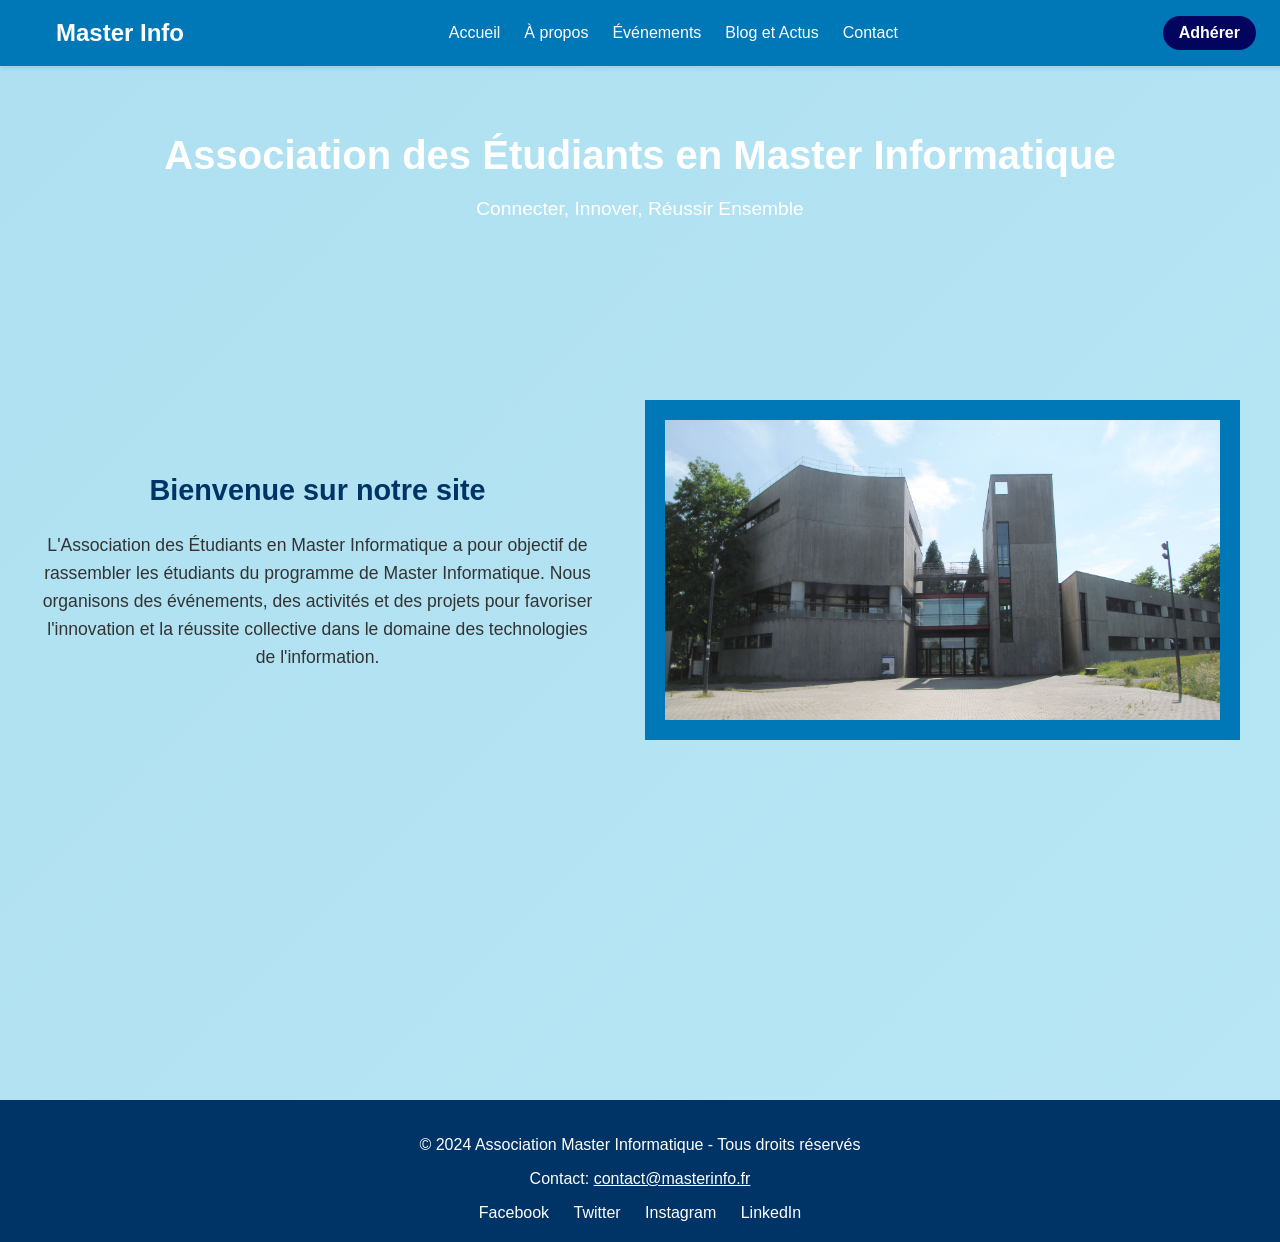
==== index.html @ a196571c "rdy to deploy" ====
<html>

<head>
  <title>Association Master Informatique</title>
  <meta charset="UTF-8">
  <meta name="viewport" content="width=device-width, initial-scale=1.0">
  <link rel="stylesheet" href="accueil.css">
</head>

<body>

  <nav>
    <div class="nav-content">
      <a href="/" class="logo">Master Info</a>
      <div class="nav-links">
        <a href="index.html">Accueil</a>
        <a href="#about">À propos</a>
        <a href="events.html">Événements</a>
        <a href="#activities">Blog et Actus</a>
        <a href="contact.html">Contact</a>
      </div>
      <a href="inscription.html" class="adherer-button">Adhérer</a>
    </div>
  </nav>

  <section class="hero-main">
    <div class="hero-content">
      <h1>Association des Étudiants en Master Informatique</h1>
      <p>Connecter, Innover, Réussir Ensemble</p>
    </div>

    <div class="main-content">
      <!-- Left side: Brief presentation -->
      <div class="left-content">
        <h2>Bienvenue sur notre site</h2>
        <p>
          L'Association des Étudiants en Master Informatique a pour objectif de rassembler les étudiants du programme de
          Master Informatique. Nous organisons des événements, des activités et des projets pour favoriser l'innovation
          et la réussite collective dans le domaine des technologies de l'information.
        </p>
      </div>

      <!-- Right side: Image in a blue box -->
      <div class="right-content">
        <img src="fst.jpg" alt="Association Image">
      </div>
    </div>
  </section>

  <footer style="background-color: #003366; color: white; padding: 20px 0;">
    <div class="footer-content" style="text-align: center;">
      <p>© 2024 Association Master Informatique - Tous droits réservés</p>
      <p>Contact: <a href="mailto:contact@masterinfo.fr" style="color: #fff;">contact@masterinfo.fr</a></p>

      <div class="social-media-links">
        <a href="https://facebook.com" target="_blank" style="color: #fff; margin: 0 10px; text-decoration: none;">
          <i class="fab fa-facebook"></i> Facebook
        </a>
        <a href="https://twitter.com" target="_blank" style="color: #fff; margin: 0 10px; text-decoration: none;">
          <i class="fab fa-twitter"></i> Twitter
        </a>
        <a href="https://instagram.com" target="_blank" style="color: #fff; margin: 0 10px; text-decoration: none;">
          <i class="fab fa-instagram"></i> Instagram
        </a>
        <a href="https://linkedin.com" target="_blank" style="color: #fff; margin: 0 10px; text-decoration: none;">
          <i class="fab fa-linkedin"></i> LinkedIn
        </a>
      </div>
    </div>
  </footer>

  <script>
    document.addEventListener('DOMContentLoaded', function () {
      // Smooth scrolling for anchor links
      document.querySelectorAll('a[href^="#"]').forEach(anchor => {
        anchor.addEventListener('click', function (e) {
          e.preventDefault();
          document.querySelector(this.getAttribute('href')).scrollIntoView({
            behavior: 'smooth'
          });
        });
      });

      // Form submission handling
      const form = document.querySelector('.contact-form');
      form.addEventListener('submit', function (e) {
        e.preventDefault();
        alert('Merci pour votre message ! Nous vous répondrons dans les plus brefs délais.');
        form.reset();
      });
    });
  </script>

</body>

</html>
---- accueil.css ----
:root {
    --primary: #0077B6;
    --secondary: #90E0EF;
    --accent: #03045E;
    --light: #ecf0f1;
  }
  
  body {
    margin: 0;
    padding: 0;
    width: 100%;
    background: var(--light);
    font-family: 'Segoe UI', sans-serif;
  }
  
  nav {
    background: var(--primary);
    padding: 1rem;
    position: fixed;
    width: 100%;
    top: 0;
    z-index: 100;
    box-shadow: 0 2px 5px rgba(0, 0, 0, 0.1);
  }
  
  .nav-content {
    max-width: 1200px;
    margin: 0 auto;
    display: flex;
    justify-content: space-between;
    align-items: center;
  }
  
  .logo {
    color: white;
    font-size: 1.5rem;
    font-weight: bold;
    text-decoration: none;
  }
  
  .nav-links {
    display: flex;
    justify-content: center;
    flex: 1;
    gap: 1.5rem;
  }
  
  .nav-links a {
    color: white;
    text-decoration: none;
    font-size: 1rem;
    transition: color 0.3s ease;
  }
  
  .adherer-button {
    background: var(--accent);
    color: white;
    padding: 0.5rem 1rem;
    border-radius: 20px;
    text-decoration: none;
    font-size: 1rem;
    font-weight: bold;
    transition: background-color 0.3s ease, transform 0.2s ease;
  }
  
  .adherer-button:hover {
    background: #c0392b;
    transform: scale(1.05);
  }
  
  /* Hero and Main Section combined */
  .hero-main {
    background: linear-gradient(135deg, #AEE0F1, #B8E6F4);
    color: white;
    height: 100vh;
    text-align: center;
    padding: 100px 20px;
    display: flex;
    flex-direction: column;
    align-items: center;
    justify-content: center;
  }
  
  .hero-content h1 {
    font-size: 2.5rem;
    margin-bottom: 20px;
  }
  
  .hero-content p {
    font-size: 1.2rem;
  }
  
  .main-content {
    display: flex;
    
    height: 80%;
    justify-content: space-between;
    align-items: center;
    margin-bottom: 100px;
    max-width: 1200px;
    width: 100%;
    padding: 20px;
  }
  
  .left-content {
    flex: 1;
    padding-right: 50px;
  }
  
  .left-content h2 {
    font-size: 1.8em;
    color: #003366;
  }
  
  .left-content p {
    font-size: 1.1em;
    line-height: 1.6;
    color: #333;
  }
  
  .right-content {
    flex: 1;
    background-color: #0077B6;
    padding: 20px;
    text-align: center;
  }
  
  .right-content img {
    max-width: 100%;
    height: 300px;
  }
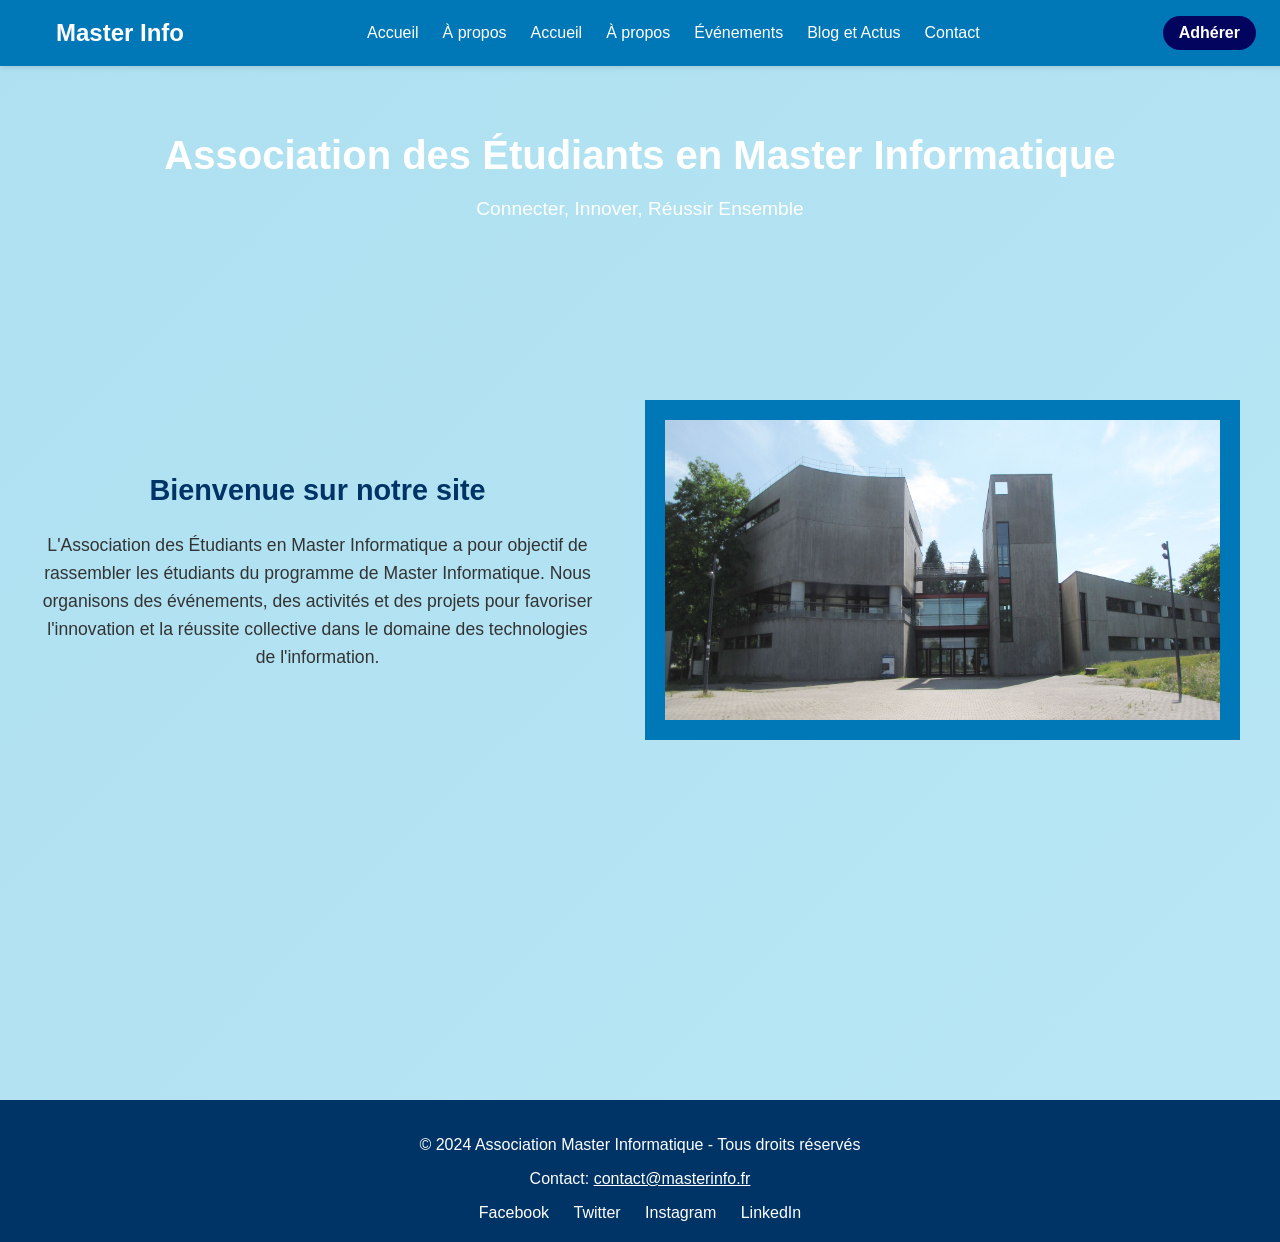
==== commit caedbe03: "Merge branch 'main' of https://github.com/rocklee993/site_im" ====
--- a/index.html
+++ b/index.html
@@ -13,6 +13,8 @@
     <div class="nav-content">
       <a href="/" class="logo">Master Info</a>
       <div class="nav-links">
+        <a href="accueil.html">Accueil</a>
+        <a href="a_propos.html">À propos</a>
         <a href="index.html">Accueil</a>
         <a href="#about">À propos</a>
         <a href="events.html">Événements</a>
--- a/accueil.css
+++ b/accueil.css
@@ -4,7 +4,17 @@
     --accent: #03045E;
     --light: #ecf0f1;
   }
+  .swiper {
+    width: 100%;
+    height: 300px; /* Ajustez la hauteur selon vos besoins */
+  }
   
+  .swiper-slide img {
+    width: 100%;
+    height: auto; /* Ajuste les images à la taille de la diapositive */
+  }
+  
+
   body {
     margin: 0;
     padding: 0;
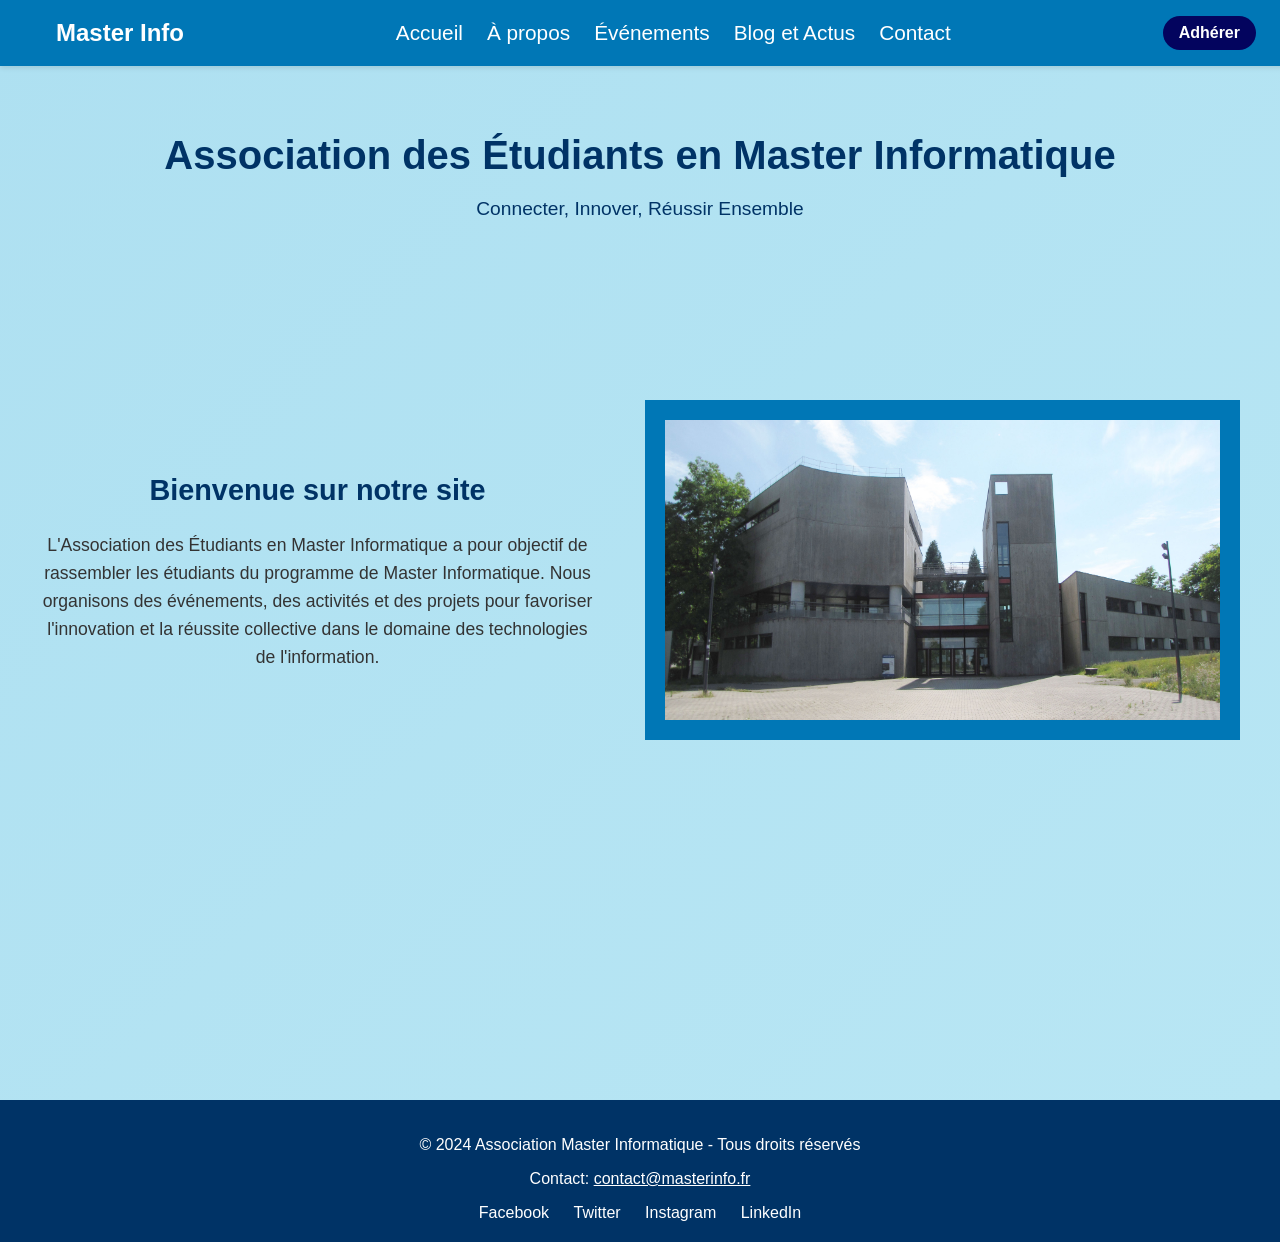
==== commit 75b10361: "Update index.html" ====
--- a/index.html
+++ b/index.html
@@ -13,8 +13,8 @@
     <div class="nav-content">
       <a href="/" class="logo">Master Info</a>
       <div class="nav-links">
-        <a href="accueil.html">Accueil</a>
-        <a href="a_propos.html">À propos</a>
+        
+        
         <a href="index.html">Accueil</a>
         <a href="#about">À propos</a>
         <a href="events.html">Événements</a>
--- a/accueil.css
+++ b/accueil.css
@@ -58,7 +58,7 @@
   .nav-links a {
     color: white;
     text-decoration: none;
-    font-size: 1rem;
+    font-size: 1.3rem;
     transition: color 0.3s ease;
   }
   
@@ -94,10 +94,12 @@
   .hero-content h1 {
     font-size: 2.5rem;
     margin-bottom: 20px;
+    color: #003366;
   }
   
   .hero-content p {
     font-size: 1.2rem;
+    color: #003366;
   }
   
   .main-content {
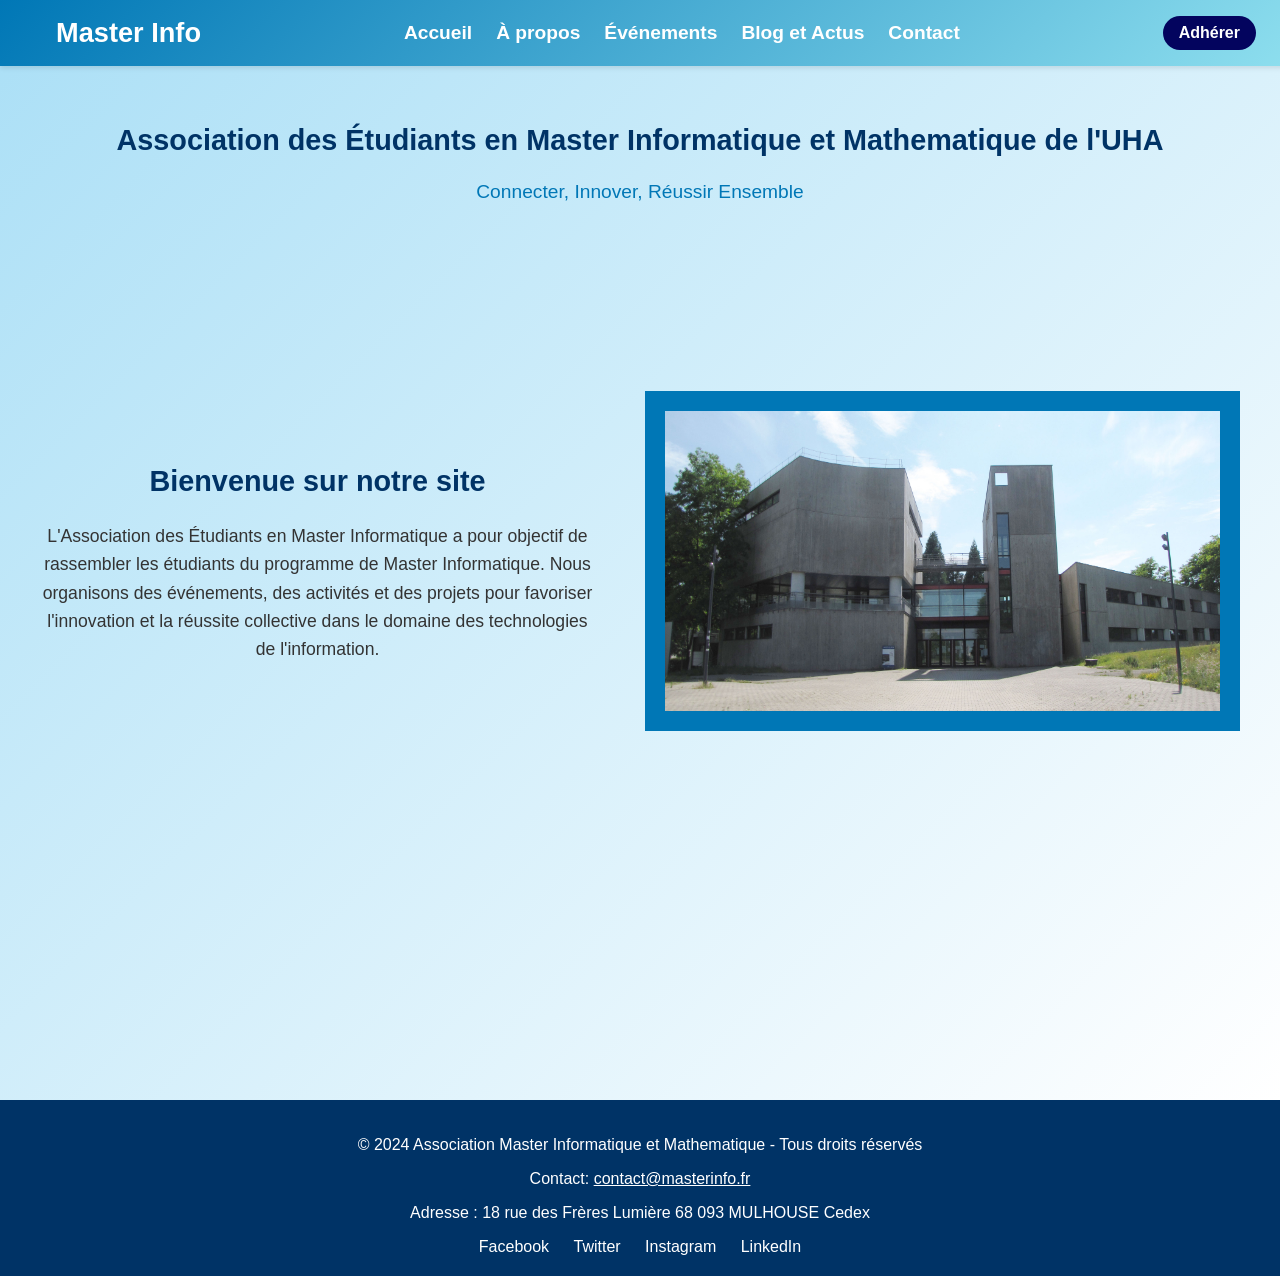
==== commit 001c688d: "Remove 'a_propos.html' and update navigation links across multiple pages" ====
--- a/index.html
+++ b/index.html
@@ -1,9 +1,10 @@
 <html>
 
 <head>
-  <title>Association Master Informatique</title>
+  <title>Association Master Informatique et Mathematique de l'UHA</title>
   <meta charset="UTF-8">
   <meta name="viewport" content="width=device-width, initial-scale=1.0">
+  <link rel="stylesheet" href="navbar.css">
   <link rel="stylesheet" href="accueil.css">
 </head>
 
@@ -11,14 +12,12 @@
 
   <nav>
     <div class="nav-content">
-      <a href="/" class="logo">Master Info</a>
+      <a href="/accueil.html" class="logo">Master Info</a>
       <div class="nav-links">
-        
-        
-        <a href="index.html">Accueil</a>
-        <a href="#about">À propos</a>
+        <a href="accueil.html">Accueil</a>
+        <a href="apropos.html">À propos</a>
         <a href="events.html">Événements</a>
-        <a href="#activities">Blog et Actus</a>
+        <a href="actus.html">Blog et Actus</a>
         <a href="contact.html">Contact</a>
       </div>
       <a href="inscription.html" class="adherer-button">Adhérer</a>
@@ -27,7 +26,7 @@
 
   <section class="hero-main">
     <div class="hero-content">
-      <h1>Association des Étudiants en Master Informatique</h1>
+      <h2>Association des Étudiants en Master Informatique et Mathematique de l'UHA</h1>
       <p>Connecter, Innover, Réussir Ensemble</p>
     </div>
 
@@ -51,9 +50,10 @@
 
   <footer style="background-color: #003366; color: white; padding: 20px 0;">
     <div class="footer-content" style="text-align: center;">
-      <p>© 2024 Association Master Informatique - Tous droits réservés</p>
+      <p>© 2024 Association Master Informatique et Mathematique - Tous droits réservés</p>
       <p>Contact: <a href="mailto:contact@masterinfo.fr" style="color: #fff;">contact@masterinfo.fr</a></p>
-
+      <p>Adresse : 18 rue des Frères Lumière
+                    68 093 MULHOUSE Cedex</p>
       <div class="social-media-links">
         <a href="https://facebook.com" target="_blank" style="color: #fff; margin: 0 10px; text-decoration: none;">
           <i class="fab fa-facebook"></i> Facebook
--- a/navbar.css
+++ b/navbar.css
@@ -0,0 +1,78 @@
+:root {
+    --primary: #0077B6;
+    --secondary: #90E0EF;
+    --accent: #03045E;
+    --light: #ecf0f1;
+  }
+  
+  body {
+    margin: 0;
+    padding: 0;
+    width: 100%;
+    background: var(--light);
+    font-family: 'Segoe UI', sans-serif;
+  }
+  
+  nav {
+    background: linear-gradient(135deg, #0077B6, #90E0EF);
+    padding: 1rem;
+    position: fixed;
+    width: 100%;
+    top: 0;
+    z-index: 100;
+    box-shadow: 0 2px 5px rgba(0, 0, 0, 0.1);
+}
+
+.nav-links a {
+    color: white;
+    text-decoration: none;
+    font-size: 1.2rem;
+    font-weight: 600;
+    transition: color 0.3s ease, transform 0.2s ease;
+}
+
+.nav-links a:hover {
+    color: #B8E6F4;
+    transform: scale(1.1);
+}
+
+
+  
+  .nav-content {
+    max-width: 1200px;
+    margin: 0 auto;
+    display: flex;
+    justify-content: space-between;
+    align-items: center;
+  }
+  
+  .logo {
+    color: white;
+    font-size: 1.7rem;
+    font-weight: bold;
+    text-decoration: none;
+  }
+  
+  .nav-links {
+    display: flex;
+    justify-content: center;
+    flex: 1;
+    gap: 1.5rem;
+  }
+  
+  
+  .adherer-button {
+    background: var(--accent);
+    color: white;
+    padding: 0.5rem 1rem;
+    border-radius: 20px;
+    text-decoration: none;
+    font-size: 1rem;
+    font-weight: bold;
+    transition: background-color 0.3s ease, transform 0.2s ease;
+  }
+  
+  .adherer-button:hover {
+    background: #c0392b;
+    transform: scale(1.05);
+  }
--- a/accueil.css
+++ b/accueil.css
@@ -1,144 +1,71 @@
-:root {
-    --primary: #0077B6;
-    --secondary: #90E0EF;
-    --accent: #03045E;
-    --light: #ecf0f1;
-  }
-  .swiper {
-    width: 100%;
-    height: 300px; /* Ajustez la hauteur selon vos besoins */
-  }
-  
-  .swiper-slide img {
-    width: 100%;
-    height: auto; /* Ajuste les images à la taille de la diapositive */
-  }
-  
-
-  body {
-    margin: 0;
-    padding: 0;
-    width: 100%;
-    background: var(--light);
-    font-family: 'Segoe UI', sans-serif;
-  }
-  
-  nav {
-    background: var(--primary);
-    padding: 1rem;
-    position: fixed;
-    width: 100%;
-    top: 0;
-    z-index: 100;
-    box-shadow: 0 2px 5px rgba(0, 0, 0, 0.1);
-  }
-  
-  .nav-content {
-    max-width: 1200px;
-    margin: 0 auto;
-    display: flex;
-    justify-content: space-between;
-    align-items: center;
-  }
-  
-  .logo {
-    color: white;
-    font-size: 1.5rem;
-    font-weight: bold;
-    text-decoration: none;
-  }
-  
-  .nav-links {
-    display: flex;
-    justify-content: center;
-    flex: 1;
-    gap: 1.5rem;
-  }
-  
-  .nav-links a {
-    color: white;
-    text-decoration: none;
-    font-size: 1.3rem;
-    transition: color 0.3s ease;
-  }
-  
-  .adherer-button {
-    background: var(--accent);
-    color: white;
-    padding: 0.5rem 1rem;
-    border-radius: 20px;
-    text-decoration: none;
-    font-size: 1rem;
-    font-weight: bold;
-    transition: background-color 0.3s ease, transform 0.2s ease;
-  }
-  
-  .adherer-button:hover {
-    background: #c0392b;
-    transform: scale(1.05);
-  }
-  
-  /* Hero and Main Section combined */
-  .hero-main {
-    background: linear-gradient(135deg, #AEE0F1, #B8E6F4);
-    color: white;
-    height: 100vh;
-    text-align: center;
-    padding: 100px 20px;
-    display: flex;
-    flex-direction: column;
-    align-items: center;
-    justify-content: center;
-  }
-  
-  .hero-content h1 {
-    font-size: 2.5rem;
-    margin-bottom: 20px;
-    color: #003366;
-  }
-  
-  .hero-content p {
-    font-size: 1.2rem;
-    color: #003366;
-  }
-  
-  .main-content {
-    display: flex;
-    
-    height: 80%;
-    justify-content: space-between;
-    align-items: center;
-    margin-bottom: 100px;
-    max-width: 1200px;
-    width: 100%;
-    padding: 20px;
-  }
-  
-  .left-content {
-    flex: 1;
-    padding-right: 50px;
-  }
-  
-  .left-content h2 {
-    font-size: 1.8em;
-    color: #003366;
-  }
-  
-  .left-content p {
-    font-size: 1.1em;
-    line-height: 1.6;
-    color: #333;
-  }
-  
-  .right-content {
-    flex: 1;
-    background-color: #0077B6;
-    padding: 20px;
-    text-align: center;
-  }
-  
-  .right-content img {
-    max-width: 100%;
-    height: 300px;
-  }
+  
+  /* Hero and Main Section combined */
+  .hero-main {
+    background: linear-gradient(135deg, #aadff6,white);
+    color: white;
+    height: 100vh;
+    text-align: center;
+    padding: 100px 20px;
+    display: flex;
+    flex-direction: column;
+    align-items: center;
+    justify-content: center;
+}
+.hero-content h2 {
+  font-size: 1.8em;
+  color: #003366;
+}
+.hero-content p {
+  
+  color: var(--primary);
+}
+  
+  .hero-content h1 {
+    font-size: 2.5rem;
+    margin-bottom: 20px;
+  }
+  
+  .hero-content p {
+    font-size: 1.2rem;
+  }
+  
+  .main-content {
+    display: flex;
+    
+    height: 80%;
+    justify-content: space-between;
+    align-items: center;
+    margin-bottom: 100px;
+    max-width: 1200px;
+    width: 100%;
+    padding: 20px;
+  }
+  
+  .left-content {
+    flex: 1;
+    padding-right: 50px;
+  }
+  
+  .left-content h2 {
+    font-size: 1.8em;
+    color: #003366;
+  }
+  
+  .left-content p {
+    font-size: 1.1em;
+    line-height: 1.6;
+    color: #333;
+  }
+  
+  .right-content {
+    flex: 1;
+    background-color: #0077B6;
+    padding: 20px;
+    text-align: center;
+  }
+  
+  .right-content img {
+    max-width: 100%;
+    height: 300px;
+  }
   
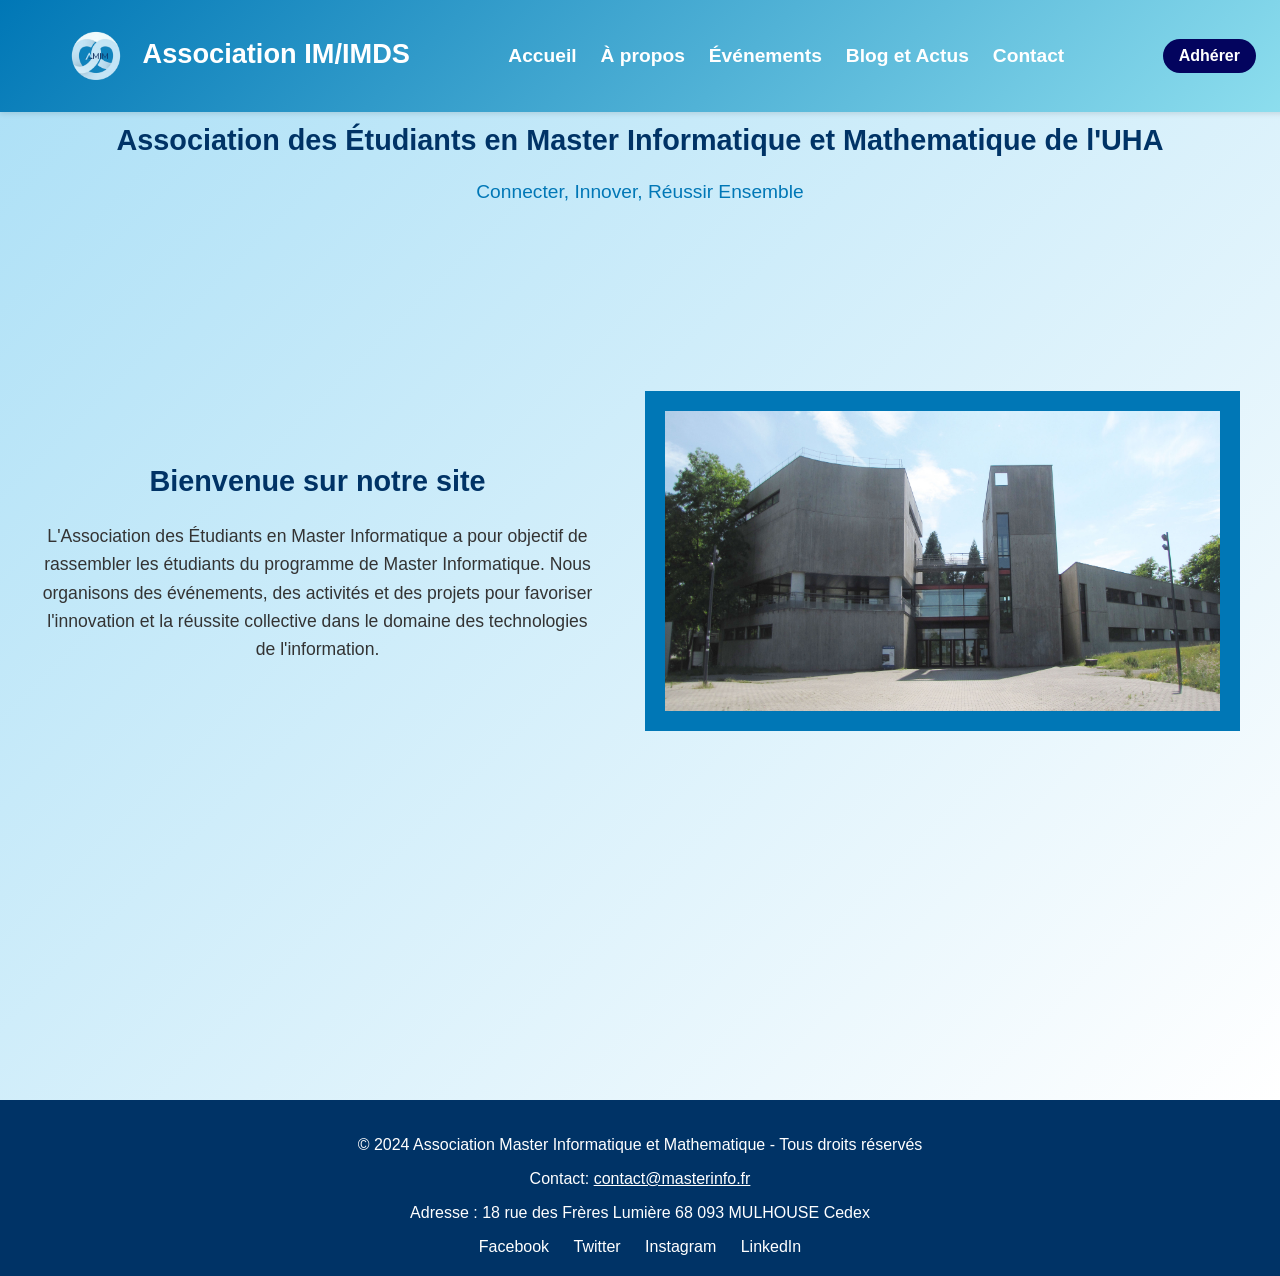
==== commit 878904e5: "Update index.html to include logo image and association name in navigation" ====
--- a/index.html
+++ b/index.html
@@ -12,7 +12,10 @@
 
   <nav>
     <div class="nav-content">
-      <a href="/accueil.html" class="logo">Master Info</a>
+      <a href="/accueil.html" class="logo">
+        <img src="Logo.png" alt="Logo Master Info" style="height: 80px; vertical-align: middle;">
+        Association IM/IMDS
+      </a>
       <div class="nav-links">
         <a href="accueil.html">Accueil</a>
         <a href="apropos.html">À propos</a>
